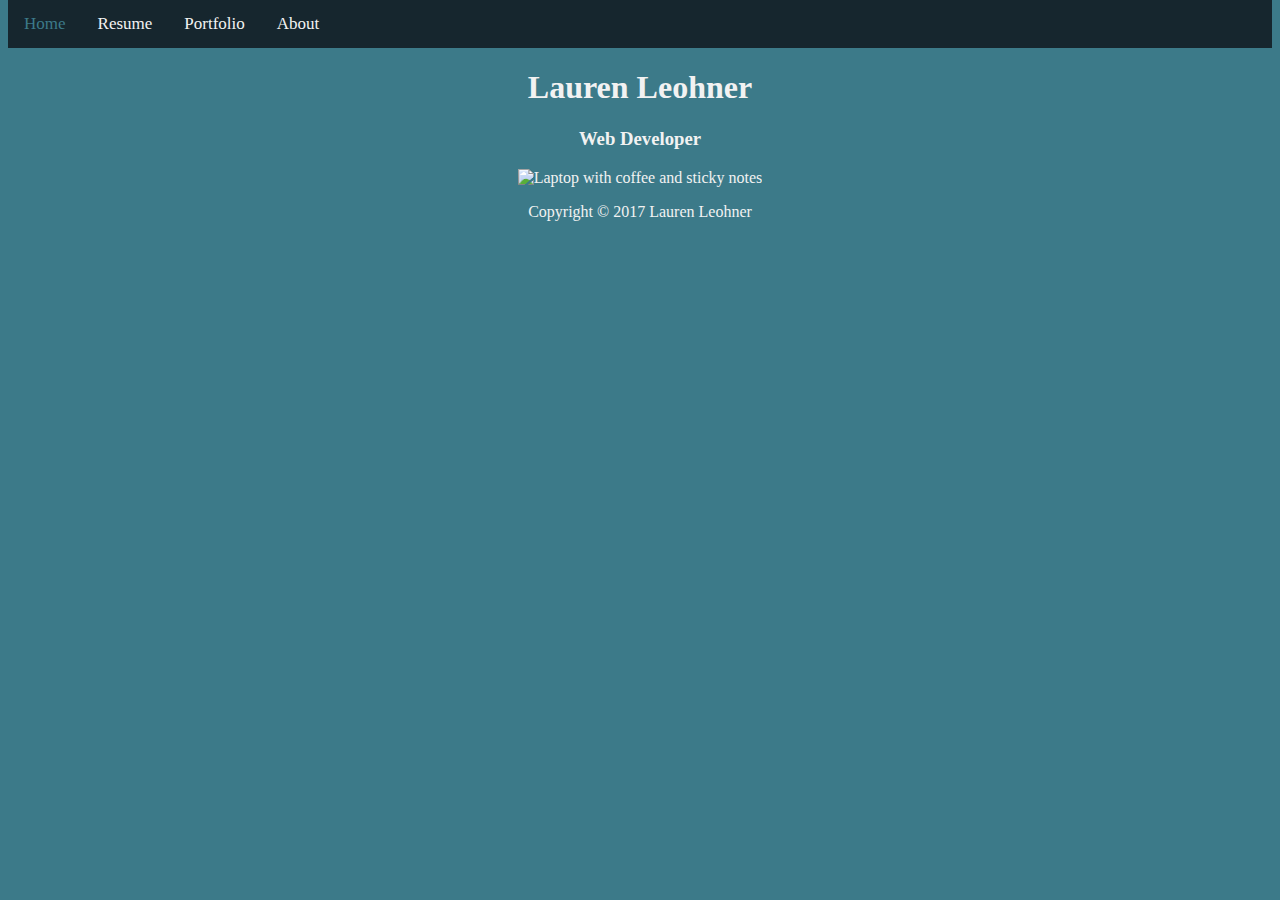
==== index.html @ f3d3352d "Portfoliosite1 adding files" ====
<!DOCTYPE html>
<!--FRONTEND-PORTFOLIO-SITE-->
<html lang="eng">
<head>
  <meta charset="UTF-8">
  <meta name="viewport" content="width=device-width, initial-scale=1.0">
  <meta http-equiv="X-UA-Compatible" content="ie=edge">

  <link rel="stylesheet" type="text/css" href="style.css" />
  <title>Lauren Leohner</title>
</head>


<body>

<!--NAVIGATION BAR-->
<div class="navbar">
  <a class="active" href="index.html">Home</a>
  <a href="Resume/resume.html">Resume</a>
  <a href="Portfolio/portfolio.html">Portfolio</a>
  <a href="About/about.html">About</a>
</div>

<!--HEADER-->
  <h1>Lauren Leohner</h1>
  <h3>Web Developer</h3>

<img class="frontpage" src="Images/abovelaptop.jpeg" alt="Laptop with coffee and sticky notes" />


<!--FOOTER-->
<footer>
  <p>Copyright &copy; 2017 Lauren Leohner</p>
</footer>
</body>






</html>
---- style.css ----
/* Stylesheet for FrontEnd Portfolio*/
body {
  background-color: #3C7A89;
  color: #F2F2F2;
  margin-top: 0;
  text-align: center;
}

.navbar {
  overflow: hidden;
  background-color: #16262E;
  margin-top: 0;
  text-align: center;
}

.navbar a {
  float: left;
  display: block;
  color: #F2F2F2;
  text-align: center;
  padding: 14px 16px;
  text-decoration: none;
  font-size: 17px;
}

.navbar a:hover {
  color: #3C7A89;
}

.navbar a.active {
    color: #3C7A89;
}

h1 {
  text-align: center;
}

p {
  padding: 0px 300px 0px 300px;
}
/* style for profile picture */
.selfie {
  border-radius: 50%;
  display: inline;
  margin-top: 20px;
  width: 200px;
  height: auto;

}
/* style for front page picture */
.frontpage{
  width: 800px;
  height: auto;

}




footer{
  margin-top: auto;

}
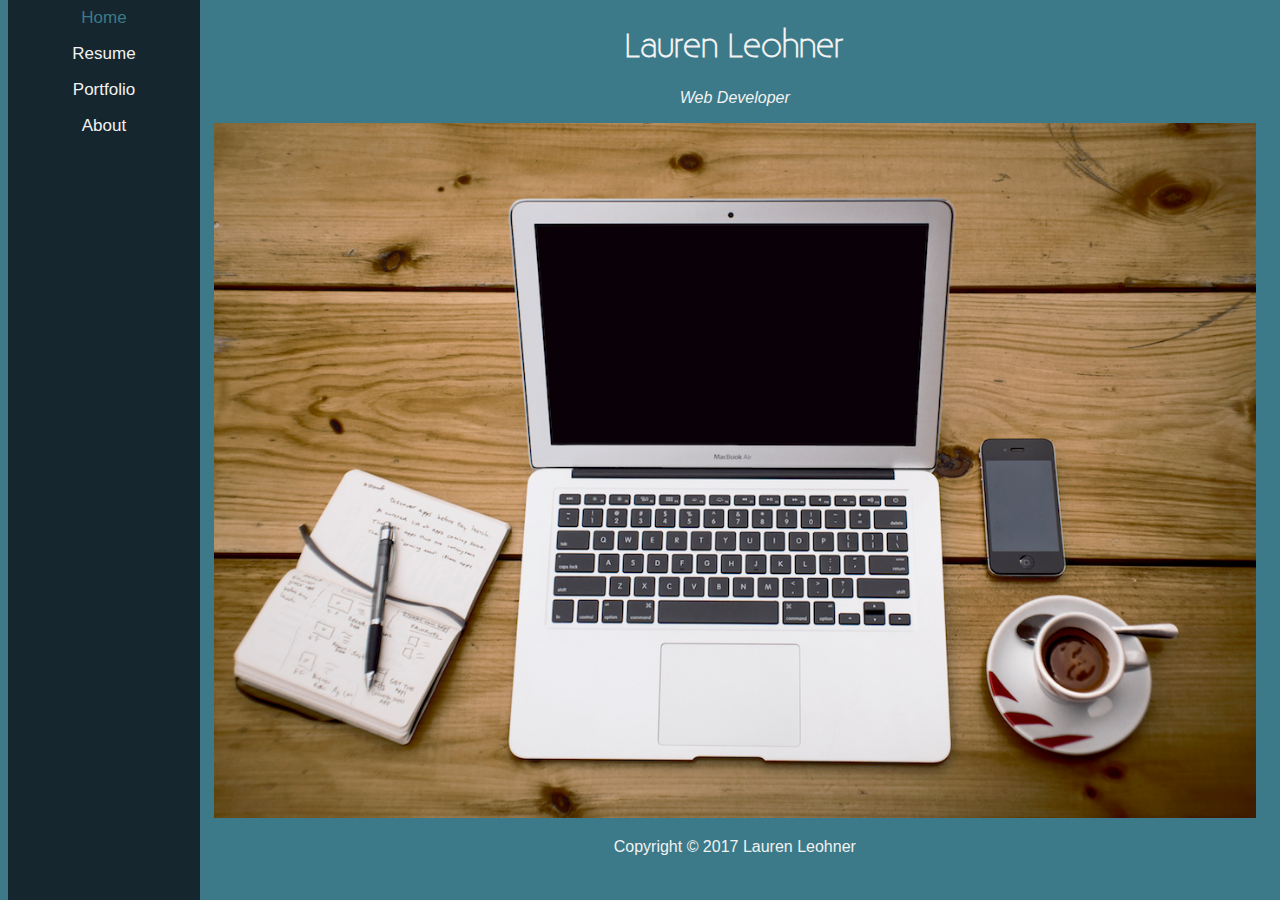
==== commit c05d3fbb: "Lab 2 and 3" ====
--- a/index.html
+++ b/index.html
@@ -7,6 +7,9 @@
   <meta http-equiv="X-UA-Compatible" content="ie=edge">
 
   <link rel="stylesheet" type="text/css" href="style.css" />
+  <link rel="stylesheet" type="text/css" href="mediastyle.css" />
+
+  <link rel="stylesheet" href="https://cdnjs.cloudflare.com/ajax/libs/font-awesome/4.7.0/css/font-awesome.min.css">
   <title>Lauren Leohner</title>
 </head>
 
@@ -15,23 +18,27 @@
 
 <!--NAVIGATION BAR-->
 <div class="navbar">
-  <a class="active" href="index.html">Home</a>
-  <a href="Resume/resume.html">Resume</a>
-  <a href="Portfolio/portfolio.html">Portfolio</a>
-  <a href="About/about.html">About</a>
+  <ul>
+  <li><a class="active" href="index.html">Home</a></li>
+  <li><a href="Resume/resume.html">Resume</a></li>
+  <li><a href="Portfolio/portfolio.html">Portfolio</a></li>
+  <li><a href="About/about.html">About</a></li>
+</ul>
 </div>
 
+<div class="content">
 <!--HEADER-->
   <h1>Lauren Leohner</h1>
-  <h3>Web Developer</h3>
+  <p><em>Web Developer</em></p>
 
-<img class="frontpage" src="Images/abovelaptop.jpeg" alt="Laptop with coffee and sticky notes" />
+<img class="frontpage" src="Images/coffee-apple-iphone-laptop.jpg" alt="Laptop with coffee and iphone">
 
 
 <!--FOOTER-->
-<footer>
+<footer class="footer">
   <p>Copyright &copy; 2017 Lauren Leohner</p>
 </footer>
+</div>
 </body>
 
 
--- a/style.css
+++ b/style.css
@@ -4,20 +4,42 @@
   color: #F2F2F2;
   margin-top: 0;
   text-align: center;
+  height: 100%;
+  font-family: Arial, sans-serif;
 }
 
-.navbar {
+@font-face {
+    font-family: 'existencelight';
+    src: url('Existence-Light-webfont.eot');
+    src: url('Existence-Light-webfont.eot?#iefix') format('embedded-opentype'),
+         url('Existence-Light-webfont.woff') format('woff'),
+         url('Existence-Light-webfont.ttf') format('truetype'),
+         url('Existence-Light-webfont.svg#existencelight') format('svg');
+    font-weight: normal;
+    font-style: normal;
+  }
+
+h1{
+  font-family: existencelight, Arial, sans-serif;
+  font-size: 200%;
+}
+
+
+.navbar ul {
+  list-style-type: none;
   overflow: hidden;
   background-color: #16262E;
-  margin-top: 0;
-  text-align: center;
+  margin: 0;
+  padding: 0;
 }
 
-.navbar a {
-  float: left;
+.navbar li {
+    float: left;
+}
+
+.navbar li a {
   display: block;
   color: #F2F2F2;
-  text-align: center;
   padding: 14px 16px;
   text-decoration: none;
   font-size: 17px;
@@ -35,7 +57,7 @@
   text-align: center;
 }
 
-p {
+.about p {
   padding: 0px 300px 0px 300px;
 }
 /* style for profile picture */
@@ -49,15 +71,88 @@
 }
 /* style for front page picture */
 .frontpage{
-  width: 800px;
+  width: 100%;
   height: auto;
 
 }
 
+/*Portfolio Image style*/
+div.portgallery {
+  display: inline-block;
+  margin: auto;
+  width: 80%;
 
 
+}
 
-footer{
-  margin-top: auto;
+div.portfolioimgs {
+  width: 33%;
+  float: left;
+  box-sizing: border-box;
+  position: relative;
+}
 
+div.portfolioimgs img {
+  max-width: 95%;
+  height: auto;
 }
+
+
+.overlay {
+  position: absolute;
+  bottom: 0;
+  left: 0;
+  right: 0;
+  background-color: white;
+  opacity: 0.7;
+  overflow: hidden;
+  width: 100%;
+  height: 0;
+  transition: .5s ease;
+}
+
+div.portfolioimgs:hover .overlay {
+  height: 30%;
+}
+
+.overtext {
+  white-space: nowrap;
+  color: black;
+  font-size: 15px;
+  position: absolute;
+  overflow: hidden;
+  top: 50%;
+  left: 50%;
+  transform: translate(-50%, -50%);
+  -ms-transform: translate(-50%, -50%);
+}
+/*
+div.portfolioimgs.overlay {
+  position: absolute;
+  top: 0;
+  bottom: 0;
+  left: 0;
+  right: 0;
+  height: 100%;
+  width: 100%;
+  opacity: 0;
+  transition: .5s ease;
+  background-color: #white;
+}
+
+div.portfolioimgs:hover .overlay {
+  opacity: 0.3;
+}
+
+div.portfolioimgs.desc {
+  color: black;
+  font-size: 15px;
+  position: absolute;
+  top: 50%;
+  left: 50%;
+  transform: translate(-50%, -50%);
+  -ms-transform: translate(-50%, -50%);
+*/
+.footer p {
+  overflow: auto;
+}
--- a/mediastyle.css
+++ b/mediastyle.css
@@ -0,0 +1,97 @@
+/* Media Query Stylesheet*/
+
+
+
+/* Smartphones */
+@media screen and (max-width: 480px) {
+      div.navbar li {
+        text-align: center;
+        float: none;
+      }
+      div.portfolioimgs {
+        display: block;
+        width: auto;
+        float: none;
+      }
+
+
+}
+
+
+
+
+
+
+
+/* Tablets */
+@media screen and (max-width: 768px) {
+
+}
+
+
+
+
+
+
+
+
+
+/* Desktop */
+
+@media screen and (min-width: 1024px) {
+    div.navbar ul {
+      list-style-type: none;
+      margin: 0;
+      padding: 0;
+      width: 15%;
+      background-color: #16262E;
+      position: fixed;
+      height: 100%;
+      overflow: auto;
+  }
+    div.navbar li{
+      float: none;
+    }
+
+    div.navbar li a {
+    display: block;
+    color: #F2F2F2;
+    padding: 8px 16px;
+    text-decoration: none;
+
+  }
+
+    div.navbar li a.active {
+    color: #3C7A89;
+
+  }
+
+    div.navbar li a:hover:not(.active) {
+    color: #3C7A89;
+  
+  }
+
+  div.content {
+    margin-left: 15%;
+    padding: 1px 16px;
+    height: auto;
+  }
+}
+/*
+  div.navbar ul {
+      list-style-type: none;
+      margin: 0;
+      padding: 0;
+      width: 200px;
+      background-color: #f1f1f1;
+  }
+
+  div.navbar li a {
+      display: block;
+      color: #000;
+      padding: 8px 16px;
+      text-decoration: none;
+  }
+*/
+
+}
